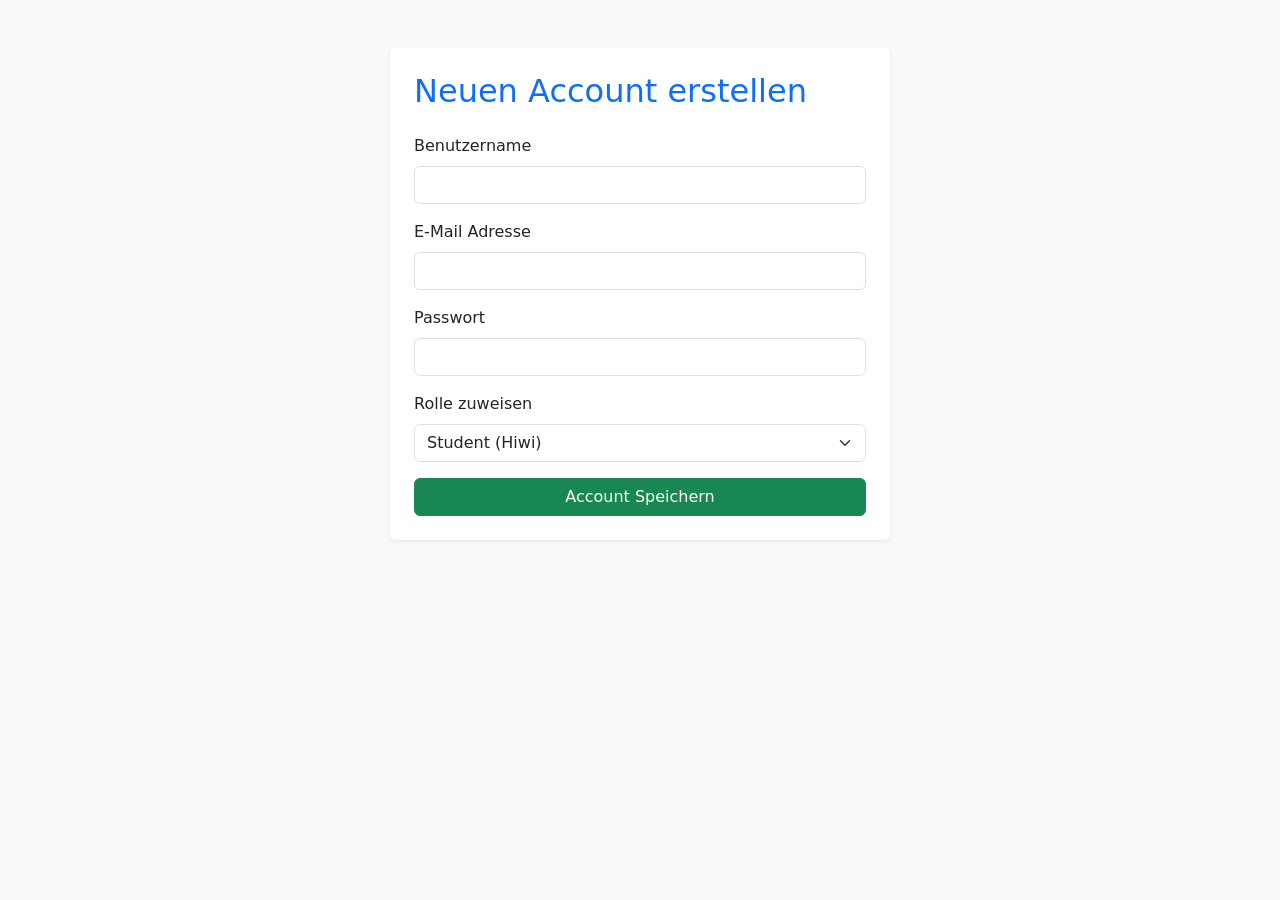
==== src/main/resources/templates/register.html @ 1e1e4379 "Initial commit" ====
<!DOCTYPE html>
<html xmlns:th="http://www.thymeleaf.org">
<head>
  <title>Neuen Hiwi anlegen</title>
  <link href="https://cdn.jsdelivr.net/npm/bootstrap@5.3.0/dist/css/bootstrap.min.css" rel="stylesheet">
</head>
<body class="bg-light p-5">

<div class="container bg-white p-4 shadow-sm rounded" style="max-width: 500px;">
  <h2 class="text-primary mb-4">Neuen Account erstellen</h2>

  <form th:action="@{/register}" method="post">

    <div class="mb-3">
      <label class="form-label">Benutzername</label>
      <input type="text" name="username" class="form-control" required>
    </div>

    <div class="mb-3">
      <label class="form-label">E-Mail Adresse</label>
      <input type="email" name="email" class="form-control" required>
    </div>

    <div class="mb-3">
      <label class="form-label">Passwort</label>
      <input type="password" name="password" class="form-control" required>
    </div>

    <div class="mb-3">
      <label class="form-label">Rolle zuweisen</label>
      <select name="role" class="form-select">
        <option value="STUDENT">Student (Hiwi)</option>
        <option value="BETREUER">Betreuer</option>
        <option value="ADMIN">Administrator</option>
      </select>
    </div>

    <button type="submit" class="btn btn-success w-100">Account Speichern</button>
  </form>
</div>

</body>
</html>
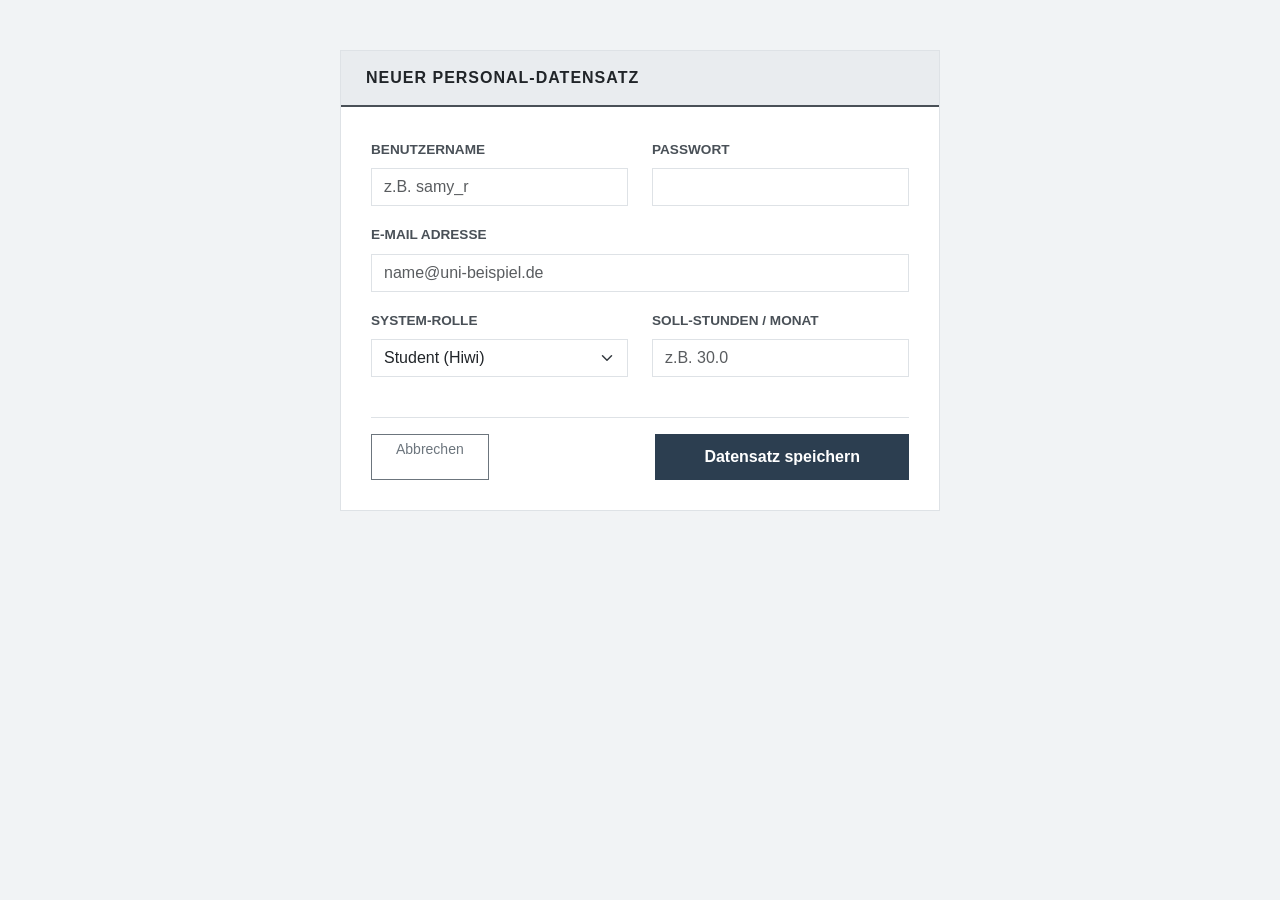
==== commit b2772c73: "Refactor: Packages strukturiert, Dashboards hinzugefügt und Mail-Credentials abgesichert" ====
--- a/src/main/resources/templates/register.html
+++ b/src/main/resources/templates/register.html
@@ -1,42 +1,98 @@
 <!DOCTYPE html>
-<html xmlns:th="http://www.thymeleaf.org">
+<html xmlns:th="http://www.thymeleaf.org" lang="de">
 <head>
-  <title>Neuen Hiwi anlegen</title>
+  <meta charset="UTF-8">
+  <title>HiwiApp | Personalstamm anlegen</title>
   <link href="https://cdn.jsdelivr.net/npm/bootstrap@5.3.0/dist/css/bootstrap.min.css" rel="stylesheet">
+  <style>
+    :root {
+      --excel-border: #dee2e6;
+      --admin-gray: #495057;
+    }
+    body { background-color: #f1f3f5; font-family: 'Segoe UI', sans-serif; padding-top: 50px; }
+
+    .admin-card {
+      max-width: 600px;
+      margin: auto;
+      background: white;
+      border: 1px solid var(--excel-border);
+      padding: 0; /* Wir nutzen Header-Padding separat */
+    }
+    .card-header-excel {
+      background-color: #e9ecef;
+      border-bottom: 2px solid var(--admin-gray);
+      padding: 15px 25px;
+      font-weight: bold;
+      text-transform: uppercase;
+      letter-spacing: 1px;
+    }
+    .card-body { padding: 30px; }
+
+    .form-label { font-weight: 600; font-size: 0.85rem; color: var(--admin-gray); }
+    .form-control, .form-select {
+      border-radius: 0;
+      border: 1px solid var(--excel-border);
+    }
+    .form-control:focus { border-color: var(--admin-gray); box-shadow: none; }
+
+    .btn-save {
+      background-color: #2c3e50;
+      color: white;
+      border-radius: 0;
+      font-weight: bold;
+      padding: 10px;
+    }
+    .btn-save:hover { background-color: #1a252f; color: white; }
+  </style>
 </head>
-<body class="bg-light p-5">
+<body>
 
-<div class="container bg-white p-4 shadow-sm rounded" style="max-width: 500px;">
-  <h2 class="text-primary mb-4">Neuen Account erstellen</h2>
+<div class="admin-card">
+  <div class="card-header-excel">
+    <i class="bi bi-person-plus"></i> Neuer Personal-Datensatz
+  </div>
 
-  <form th:action="@{/register}" method="post">
+  <div class="card-body">
+    <form th:action="@{/register}" method="post">
 
-    <div class="mb-3">
-      <label class="form-label">Benutzername</label>
-      <input type="text" name="username" class="form-control" required>
-    </div>
+      <div class="row">
+        <div class="col-md-6 mb-3">
+          <label class="form-label">BENUTZERNAME</label>
+          <input type="text" name="username" class="form-control" placeholder="z.B. samy_r" required>
+        </div>
+        <div class="col-md-6 mb-3">
+          <label class="form-label">PASSWORT</label>
+          <input type="password" name="password" class="form-control" required>
+        </div>
+      </div>
 
-    <div class="mb-3">
-      <label class="form-label">E-Mail Adresse</label>
-      <input type="email" name="email" class="form-control" required>
-    </div>
+      <div class="mb-3">
+        <label class="form-label">E-MAIL ADRESSE</label>
+        <input type="email" name="email" class="form-control" placeholder="name@uni-beispiel.de" required>
+      </div>
 
-    <div class="mb-3">
-      <label class="form-label">Passwort</label>
-      <input type="password" name="password" class="form-control" required>
-    </div>
+      <div class="row">
+        <div class="col-md-6 mb-3">
+          <label class="form-label">SYSTEM-ROLLE</label>
+          <select name="role" class="form-select">
+            <option value="STUDENT">Student (Hiwi)</option>
+            <option value="BETREUER">Betreuer</option>
+            <option value="ADMIN">Administrator</option>
+          </select>
+        </div>
 
-    <div class="mb-3">
-      <label class="form-label">Rolle zuweisen</label>
-      <select name="role" class="form-select">
-        <option value="STUDENT">Student (Hiwi)</option>
-        <option value="BETREUER">Betreuer</option>
-        <option value="ADMIN">Administrator</option>
-      </select>
-    </div>
+        <div class="col-md-6 mb-3">
+          <label class="form-label">SOLL-STUNDEN / MONAT</label>
+          <input type="number" step="0.5" name="sollStunden" class="form-control" placeholder="z.B. 30.0" required>
+        </div>
+      </div>
 
-    <button type="submit" class="btn btn-success w-100">Account Speichern</button>
-  </form>
+      <div class="mt-4 pt-3 border-top d-flex justify-content-between">
+        <a th:href="@{/}" class="btn btn-outline-secondary btn-sm px-4" style="border-radius: 0;">Abbrechen</a>
+        <button type="submit" class="btn btn-save px-5">Datensatz speichern</button>
+      </div>
+    </form>
+  </div>
 </div>
 
 </body>
